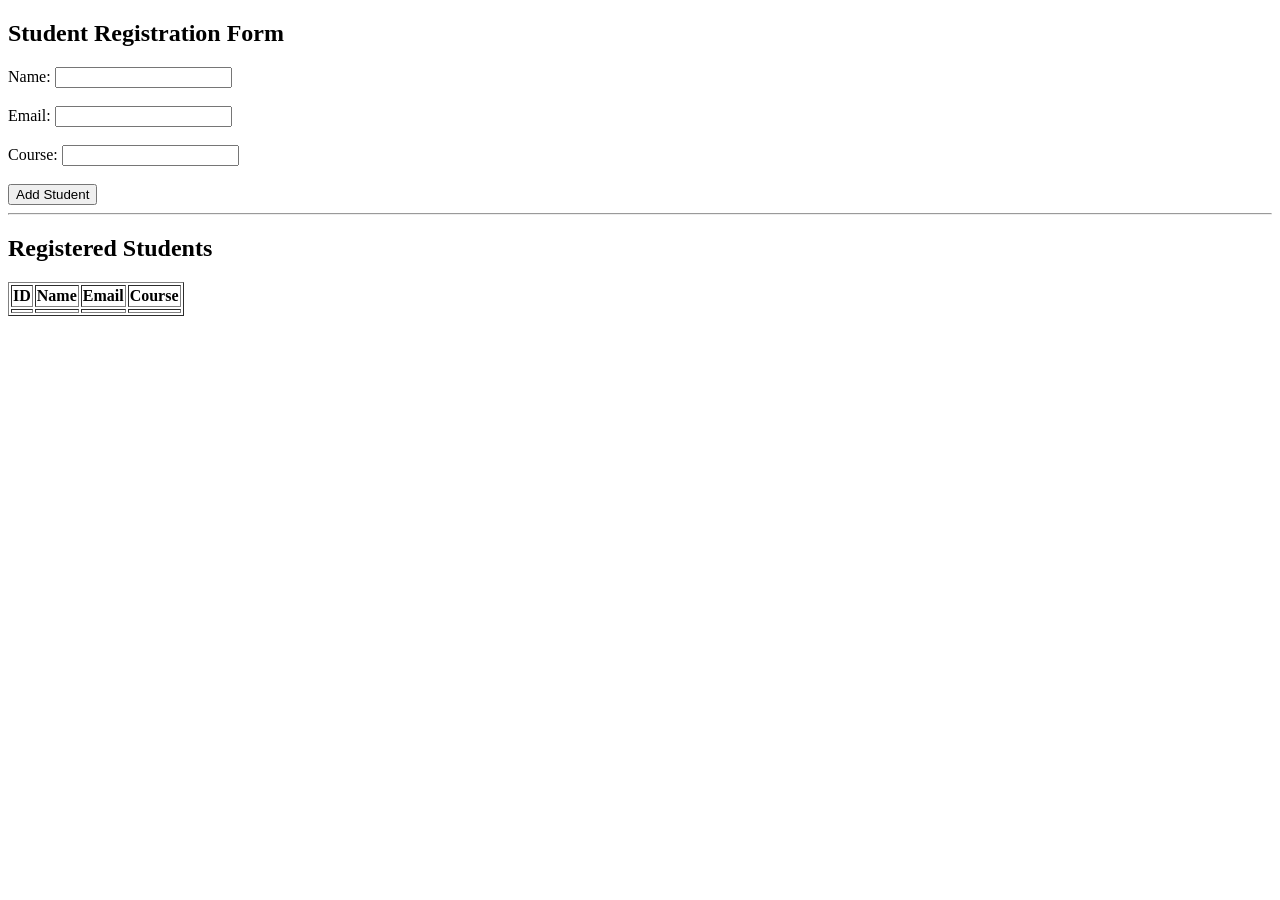
==== src/main/resources/templates/index.html @ 588f48e9 "Initial import: Spring Boot MVC student management app" ====
<!DOCTYPE html>
<html xmlns:th="http://www.thymeleaf.org">
<head>
    <title>Student Management System</title>
</head>

<body>

<h2>Student Registration Form</h2>

<form th:action="@{/save}" th:object="${studentForm}" method="post">

    <label>Name:</label>
    <input type="text" th:field="*{name}" required /><br><br>

    <label>Email:</label>
    <input type="email" th:field="*{email}" required /><br><br>

    <label>Course:</label>
    <input type="text" th:field="*{course}" required /><br><br>

    <button type="submit">Add Student</button>

</form>

<hr>

<h2>Registered Students</h2>

<table border="1">

<tr>
    <th>ID</th>
    <th>Name</th>
    <th>Email</th>
    <th>Course</th>
</tr>

<tr th:each="studentObj : ${studentList}">
    <td th:text="${studentObj.id}"></td>
    <td th:text="${studentObj.name}"></td>
    <td th:text="${studentObj.email}"></td>
    <td th:text="${studentObj.course}"></td>
</tr>

</table>

</body>
</html>
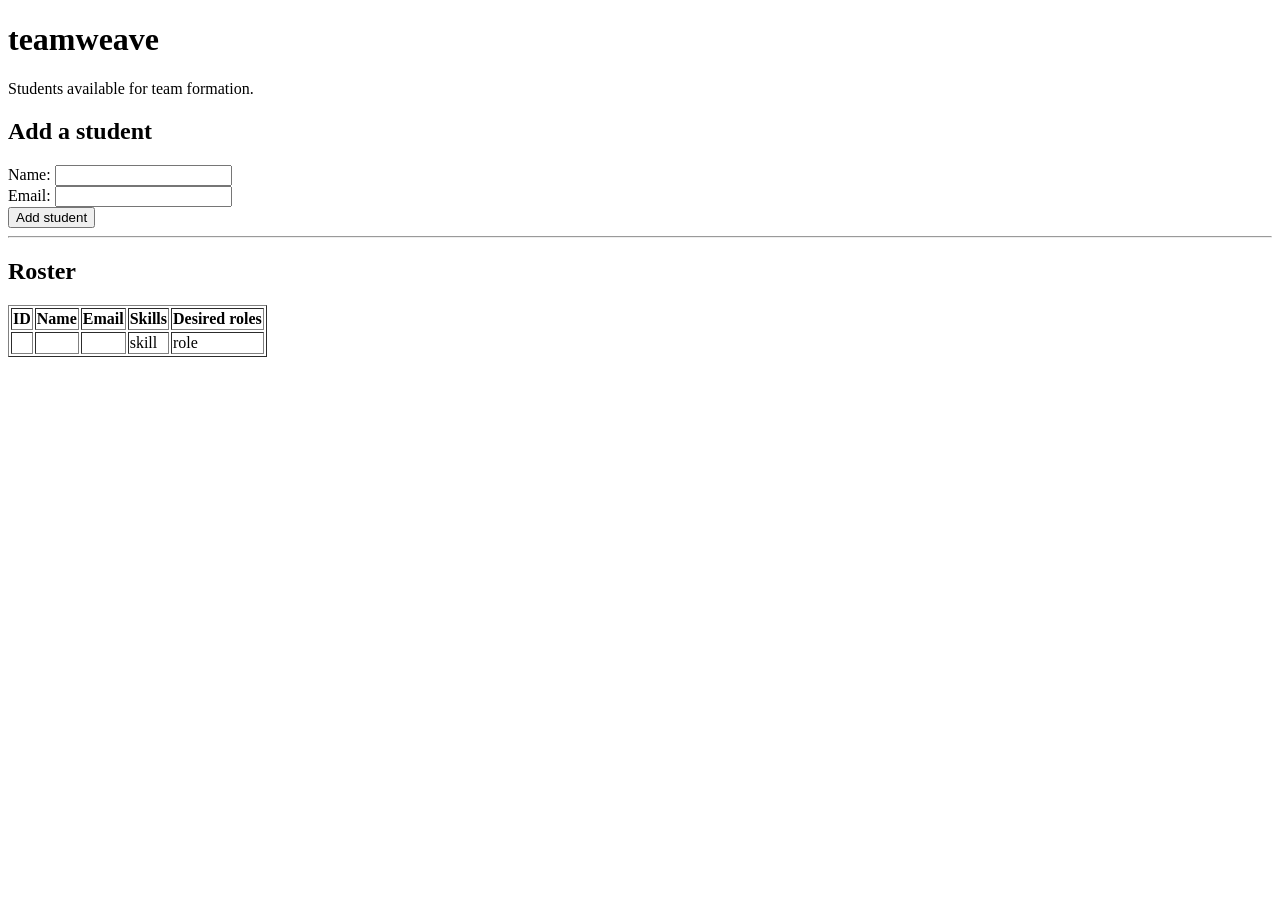
==== commit 8d5f650e: "refactor: layered io.teamweave structure with a rich student model Restructures into web / applicati" ====
--- a/src/main/resources/templates/index.html
+++ b/src/main/resources/templates/index.html
@@ -1,49 +1,49 @@
 <!DOCTYPE html>
 <html xmlns:th="http://www.thymeleaf.org">
 <head>
-    <title>Student Management System</title>
+    <meta charset="UTF-8"/>
+    <title>teamweave — students</title>
 </head>
-
 <body>
 
-<h2>Student Registration Form</h2>
+<h1>teamweave</h1>
+<p>Students available for team formation.</p>
 
-<form th:action="@{/save}" th:object="${studentForm}" method="post">
-
-    <label>Name:</label>
-    <input type="text" th:field="*{name}" required /><br><br>
-
-    <label>Email:</label>
-    <input type="email" th:field="*{email}" required /><br><br>
-
-    <label>Course:</label>
-    <input type="text" th:field="*{course}" required /><br><br>
-
-    <button type="submit">Add Student</button>
-
+<h2>Add a student</h2>
+<form th:action="@{/students}" th:object="${studentForm}" method="post">
+    <label>Name: <input type="text" th:field="*{name}"/></label>
+    <span th:if="${#fields.hasErrors('name')}" th:errors="*{name}"></span>
+    <br/>
+    <label>Email: <input type="email" th:field="*{email}"/></label>
+    <span th:if="${#fields.hasErrors('email')}" th:errors="*{email}"></span>
+    <br/>
+    <button type="submit">Add student</button>
 </form>
 
-<hr>
+<hr/>
 
-<h2>Registered Students</h2>
-
+<h2>Roster</h2>
 <table border="1">
-
-<tr>
-    <th>ID</th>
-    <th>Name</th>
-    <th>Email</th>
-    <th>Course</th>
-</tr>
-
-<tr th:each="studentObj : ${studentList}">
-    <td th:text="${studentObj.id}"></td>
-    <td th:text="${studentObj.name}"></td>
-    <td th:text="${studentObj.email}"></td>
-    <td th:text="${studentObj.course}"></td>
-</tr>
-
+    <tr>
+        <th>ID</th>
+        <th>Name</th>
+        <th>Email</th>
+        <th>Skills</th>
+        <th>Desired roles</th>
+    </tr>
+    <tr th:each="student : ${students}">
+        <td th:text="${student.id}"></td>
+        <td th:text="${student.name}"></td>
+        <td th:text="${student.email}"></td>
+        <td>
+            <span th:each="rating : ${student.skills}"
+                  th:text="${rating.skill + ' (' + rating.level + ')'}">skill</span>
+        </td>
+        <td>
+            <span th:each="role : ${student.desiredRoles}" th:text="${role}">role</span>
+        </td>
+    </tr>
 </table>
 
 </body>
-</html>+</html>
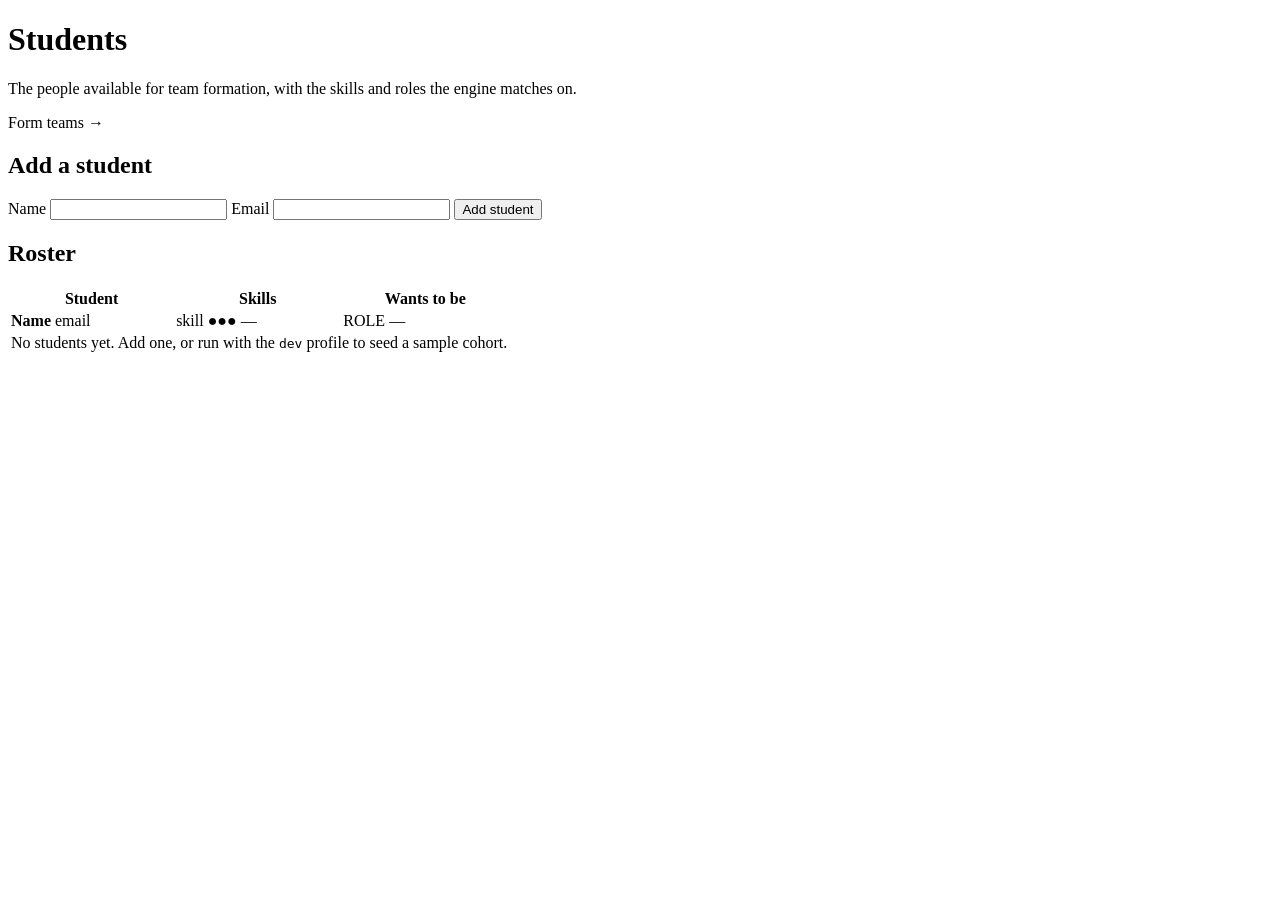
==== commit 449ffbfb: "feat(web): formation board, strategy comparison and a How it's built page Drag-and-drop moves with k" ====
--- a/src/main/resources/templates/index.html
+++ b/src/main/resources/templates/index.html
@@ -1,49 +1,68 @@
 <!DOCTYPE html>
-<html xmlns:th="http://www.thymeleaf.org">
-<head>
-    <meta charset="UTF-8"/>
-    <title>teamweave — students</title>
-</head>
+<html lang="en" xmlns:th="http://www.thymeleaf.org">
+<head th:replace="~{fragments/layout :: head('Students')}"></head>
 <body>
+<header th:replace="~{fragments/layout :: nav('students')}"></header>
 
-<h1>teamweave</h1>
-<p>Students available for team formation.</p>
+<main>
+    <div class="page-head">
+        <div>
+            <h1>Students</h1>
+            <p>The people available for team formation, with the skills and roles the engine matches on.</p>
+        </div>
+        <a class="btn" th:href="@{/formation}">Form teams →</a>
+    </div>
 
-<h2>Add a student</h2>
-<form th:action="@{/students}" th:object="${studentForm}" method="post">
-    <label>Name: <input type="text" th:field="*{name}"/></label>
-    <span th:if="${#fields.hasErrors('name')}" th:errors="*{name}"></span>
-    <br/>
-    <label>Email: <input type="email" th:field="*{email}"/></label>
-    <span th:if="${#fields.hasErrors('email')}" th:errors="*{email}"></span>
-    <br/>
-    <button type="submit">Add student</button>
-</form>
+    <div class="split">
+        <section class="card">
+            <h2>Add a student</h2>
+            <form th:action="@{/students}" th:object="${studentForm}" method="post" novalidate>
+                <label class="field"><span>Name</span>
+                    <input type="text" th:field="*{name}" autocomplete="off"/>
+                    <span class="error-text" th:if="${#fields.hasErrors('name')}" th:errors="*{name}"></span>
+                </label>
+                <label class="field"><span>Email</span>
+                    <input type="email" th:field="*{email}" autocomplete="off"/>
+                    <span class="error-text" th:if="${#fields.hasErrors('email')}" th:errors="*{email}"></span>
+                </label>
+                <button class="btn" type="submit">Add student</button>
+            </form>
+        </section>
 
-<hr/>
+        <section class="card">
+            <h2>Roster <span class="muted small" th:text="'(' + ${#lists.size(students)} + ')'"></span></h2>
+            <table class="roster">
+                <thead>
+                <tr><th>Student</th><th>Skills</th><th>Wants to be</th></tr>
+                </thead>
+                <tbody>
+                <tr th:each="student : ${students}">
+                    <td class="who">
+                        <strong th:text="${student.name}">Name</strong>
+                        <span th:text="${student.email}">email</span>
+                    </td>
+                    <td>
+                        <span class="chip" th:each="rating : ${student.skills}">
+                            <span th:text="${rating.skill}">skill</span>
+                            <span class="dots" th:text="${#strings.repeat('●', rating.level)}"
+                                  th:title="${'level ' + rating.level + ' of 5'}">●●●</span>
+                        </span>
+                        <span class="muted small" th:if="${student.skills.isEmpty()}">—</span>
+                    </td>
+                    <td>
+                        <span class="chip role" th:each="role : ${student.desiredRoles}" th:text="${role}">ROLE</span>
+                        <span class="muted small" th:if="${student.desiredRoles.isEmpty()}">—</span>
+                    </td>
+                </tr>
+                <tr th:if="${#lists.isEmpty(students)}">
+                    <td colspan="3" class="empty">No students yet. Add one, or run with the <code>dev</code> profile to seed a sample cohort.</td>
+                </tr>
+                </tbody>
+            </table>
+        </section>
+    </div>
+</main>
 
-<h2>Roster</h2>
-<table border="1">
-    <tr>
-        <th>ID</th>
-        <th>Name</th>
-        <th>Email</th>
-        <th>Skills</th>
-        <th>Desired roles</th>
-    </tr>
-    <tr th:each="student : ${students}">
-        <td th:text="${student.id}"></td>
-        <td th:text="${student.name}"></td>
-        <td th:text="${student.email}"></td>
-        <td>
-            <span th:each="rating : ${student.skills}"
-                  th:text="${rating.skill + ' (' + rating.level + ')'}">skill</span>
-        </td>
-        <td>
-            <span th:each="role : ${student.desiredRoles}" th:text="${role}">role</span>
-        </td>
-    </tr>
-</table>
-
+<footer th:replace="~{fragments/layout :: footer}"></footer>
 </body>
 </html>
